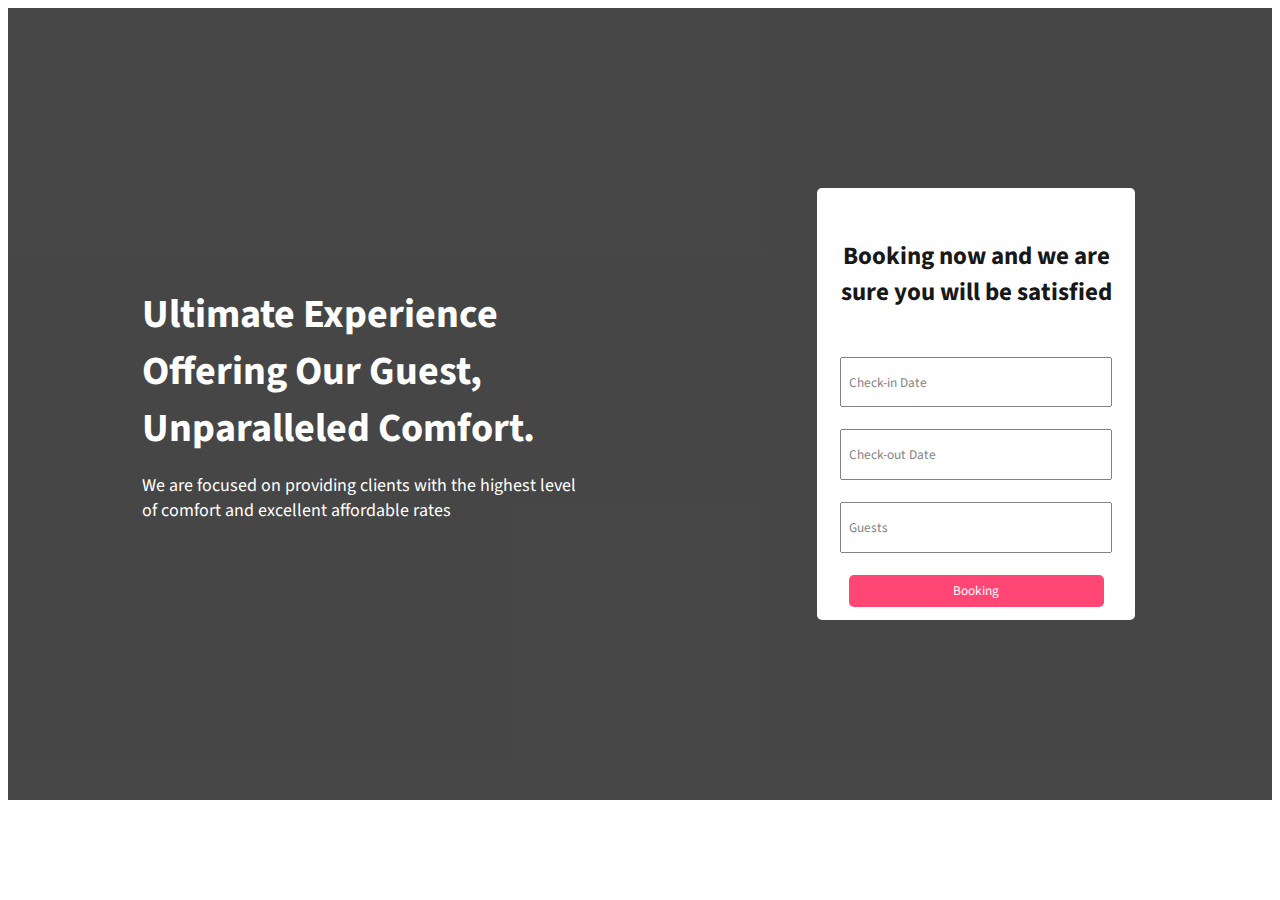
==== bhotel.html @ 9e6db372 "first commit" ====
<!DOCTYPE html>
<html lang="en">
<head>
   <meta charset="UTF-8">
	<meta name="viewport" content="width=device-width, initial-scale=1.0">
	<meta name="description" content="Star Hotels Helps you Discover The Perfect Balance
	Of Hospitality, Luxury And
	Comfort.">
	<title>Star Hotels</title>
	<link href="https://fonts.googleapis.com/css2?family=Source+Sans+Pro:wght@400;700&display=swap" rel="stylesheet">
	<link rel="stylesheet" href="css/global-header.css">
	<link rel="stylesheet" href="css/global-footer.css">
	<link rel="stylesheet" href="css/accesibility.css">
	<link rel="stylesheet" href="css/index.css">
	<link rel="shortcut icon" href="./assets/img/favicon.webp" type="image/x-icon">
</head>
<body class="scroll-bar">
	<div id="loader">
		<svg version="1.1" id="L9" xmlns="http://www.w3.org/2000/svg" xmlns:xlink="http://www.w3.org/1999/xlink" x="0px" y="0px"
		viewBox="0 0 100 100" enable-background="new 0 0 0 0" xml:space="preserve">
			<path fill="#d4af37" d="M73,50c0-12.7-10.3-23-23-23S27,37.3,27,50 M30.9,50c0-10.5,8.5-19.1,19.1-19.1S69.1,39.5,69.1,50">
				<animateTransform 
					attributeName="transform" 
					attributeType="XML" 
					type="rotate"
					dur="1s" 
					from="0 50 50"
					to="360 50 50" 
					repeatCount="indefinite" />
		</path>
		</svg>
	</div>

	<div class="jumbotron-container">
		<div class="jumbotron-left">
			<h2 class="jumbotron-header">Ultimate experience<br> offering our guest, <br>unparalleled comfort.</h2>
			<p>We are focused on providing clients with the highest level<br>
					of comfort and excellent affordable rates</p>
		</div>
		<div class="jumbotron-right">
			<form action="" class="jumbotron-form">
				<!-- Put the form here -->
					<h3>Booking now and we are sure you will be satisfied</h3><br>
					<label class="hide" for="arrival">arrival date</label>
					<input type="text" id="arrival" name="arrival_date" placeholder="Check-in Date" onfocus="(this.type='date')" ><br>
					<label class="hide" for="departure">departure date</label>
					<input type="text"  id="departure" name="departure_date" placeholder="Check-out Date" onfocus="(this.type='date')" ><br>
					<label class="hide" for="guests">how many guests</label>
					<input type="text" id="guests" name="guests" placeholder="Guests"><br>
					<button type="button" class="rates">Booking</button>
					
			</form>
		</div>
	</div>
	<script defer async>
		(() => {
			const loader = document.getElementById('loader');
			const scrollBar = document.getElementsByClassName('scroll-bar')[0];
			window.addEventListener('load', () => {
				loader.classList.add('none');
				scrollBar.classList.remove('scroll-bar')
			});
		})();
	</script>
	<script  defer async src="assets/js/toggleHamburger.js"></script>
</body>
</html>
---- css/accesibility.css ----
/*Making the hide element accessible for screen readers*/
.hide {
	position: absolute;
	height: 1px;
	width: 1px;
	overflow: hidden;
	clip: rect(1px 1px 1px 1px); /* IE6, IE7 */
	clip: rect(1px, 1px, 1px, 1px);
}

.jumbotron-form input:focus {
   border: 1.5px solid #3b331a;
}
---- css/index.css ----
* {
	font-family: 'Source Sans Pro';
}


/*Loader*/
#loader {
	background-color: #fff;
	position: fixed;
	top: 0;
	left: 0;
	width: 100%;
	height: 100vh;
	z-index: 9999;
	display: flex;
	justify-content: center;
	align-items: center;
	transition: ease;
}


#loader svg {
	width: 200px;
}

#loader.none {
	visibility: hidden;
	opacity: 0;
}

.scroll-bar {
	overflow: hidden;
}

.horizontal {
	width: 10%;
	margin: 1em 0 2em 0;
	height: 1px;
	background-color: #FF3366;
	border: none;
}

p {
	font-size: 18px;
}
h2 {
	font-size: 40px;
}
.row {
	display: flex;
	flex-wrap: wrap;
	justify-content: center;
}
.col {
	padding: 5px;
	flex-wrap: nowrap;
}

.image-col {
	margin-right: 7%;
}

.image-col img {
	margin: 5px;
}

.small-image {
	height: 105px;
}

.large-image {
	height: 227px;
}

.side-by-side-container {
	display: flex;
}

.large-image-container {
	margin-right: 7px;
}

.stacked-image-container {
	display: flex;
	flex-direction: column;
	margin-top: 1px;
}
/* Header section--------------------- */
.page-header-container {
	margin-bottom: 70px;
}

.page-header-span {
	display: flex;
	justify-content: flex-end;
	padding-right: 100px;
}
.page-header {
	/* font-weight: 500; */
	text-align: center;
	padding: 0 150px 0 0;
}

.page-header:after {
	display: block;
	height: 1px;
	background-color: #FF3366;
	content: '';
	width: 90px;
	margin: 0.5em auto 0 auto;
}

.page-sub-header {
	font-size: 75%;
	text-align: center;
	letter-spacing: 0.01em;
	font-weight: 300;
	color: rgba(0, 0, 0, 0.3);
}

/* Header End-------------------------------- */

/* Jumbotron class */
.jumbotron-container {
	width: 100%;
	background: #333;
		url('../img/Homepage-jumbotron.webp');
	background-repeat: no-repeat;
	background-position: center;
	background-size: cover;
	opacity: 0.9;
	min-height: calc(100vh - 12vh);
	display: flex;
	color: white;
}

.jumbotron-left {
	flex: 3;
	display: flex;
	flex-direction: column;
	justify-content: center;
	align-items: flex-start;
	padding-left: 10%;
	/* border: 1px solid white; */
}

.jumbotron-left > * {
	margin: 0.5rem;
}

.jumbotron-header {
	text-transform: capitalize;
}

.jumbotron-right {
	flex: 2;
	display: flex;
	justify-content: flex-start;
	align-items: center;
	/* border: 1px solid white; */
}

.jumbotron-form {
	color: black;
	display: flex;
	flex-direction: column;
	justify-content: center;
	align-items: center;
	background: white;
	width: 70%;
	min-height: 60%;
	border-radius: 5px;
}
.jumbotron-form p {
	margin-bottom: 1em;
	text-align: center;
	font-size: 18px;
}
.jumbotron-form input {
	outline: none;
	width: 80%;
	height: 2.5em;
	padding: 0.5em;
}

.jumbotron-form button {
	background: #FF3366;
	outline: none;
	width: 80%;
	padding: 0.5em;
	border-radius: 5px;
	cursor: pointer;
	color: white;
	border: none;
}

/* Beginning of enjoy your stay section */
.enjoy-container {
	width: 100%;
	display: flex;
	flex-direction: column;
}
.enjoy-header {
	width: 80%;
	margin: 1em auto;
}
.enjoy-header h1 {
	padding-top: 2em;
}
.enjoy-header > p {
	width: 40%;
}
.enjoy-services {
	display: flex;
	flex-direction: row;
	width: 80%;
	margin: 1em auto;
	margin-bottom: 5em;
	/* border: 1px solid black; */
}
.enjoy-services h2 {
	margin-bottom: 1em;
}
.first-col {
	/* border: 1px solid black; */
	flex: 1;
	margin-right: 2em;
}
.sec-col {
	/* border: 1px solid black; */
	flex: 1;
	margin-right: 2em;
}
.third-col {
	/* border: 1px solid black; */
	flex: 2;
	display: flex;
	justify-content: center;
	align-items: center;
	position: relative;
}

.upper,
.lower {
	padding-left: 2em;
	margin-bottom: 2em;
	position: relative;
}
.enjoy__clock-icon,
.enjoy__fitness-icon,
.enjoy__wifi-icon,
.enjoy__coffee-icon {
	position: absolute;
	top: 0px;
	left: -13px;
}

.enjoy__play-icon {
	position: absolute;
	cursor: pointer;
}

/* End----------------------- */

/* Beginning of simplicity is our watch word section styling */
.special-offers {
	padding: 0 0 80px;
}

.offers-title {
	font-size: 165%;
	margin: 25px 0 15px;
}

.offers-sub-title {
	font-size: 18px;
	color: #3b331a;
	font-weight: 300;
	margin-bottom: 20px;
}

.offers-list {
	list-style: none;
	margin-bottom: 30px;
}

.offers-list li {
	margin: 12px 0;
}

.list-icon {
	height: 17px;
	vertical-align: middle;
	margin-right: 5px;
}

.list-text {
	display: inline-block;
}

.btn {
	border-radius: 3px;
	border: 1px solid #FF3366;
	text-transform: uppercase;
	font-size: 55%;
	padding: 10px 18px;
	font-weight: 400;
	text-decoration: none;
	transition: all 0.3s;
	margin-right: 10px;
}

.btn-fill {
	background-color: #FF3366;
	color: #fff;
}
.rates {
	border-radius: 5px;
}

.rates:active,
.rates:hover {
	background-color: #c9a633;
	border: 1px solid #c9a633;
}

.btn-fill:hover,
.btn-fill:active {
	background-color: #c9a633;
	transform: translateY(-3px);
	border: 1px solid #c9a633;
}

.btn-ghost {
	color: #d4af37;
	background-color: #fff;
}

.btn-ghost:hover,
.btn-ghost:active {
	background-color: #d4af37;
	color: #fff;
}

.btn-large {
	font-size: 16px;
	width: 133px;
	padding: 12px 22px;
	border-radius: 4px;
}

/* End----------------------------*/

/* Beginning of client review section styles */
.review-container {
	width: 80%;
	margin: 1em auto;
	display: flex;
	flex-direction: column;
	justify-content: center;
}
.review-header {
	display: flex;
	flex-direction: column;
	justify-content: center;
	align-items: center;
}
.review-header > p {
	text-align: center;
}
.cards-container {
	display: flex;
	margin-top: 2em;
	margin-bottom: 4em;
}
.card {
	flex: 1;
	border: 1px solid rgb(158, 158, 158);
	min-height: 40vh;
	margin-right: 2em;
	border-radius: 5px;
	display: flex;
	flex-direction: column;
	align-items: flex-start;
	padding: 1em 1em 1em 1em;
	line-height: 1.5em;
}
.card-title {
	font-size: 25px;
}
.card-avi {
	width: 30%;
	margin: 2em 0;
}
.card-subtitle {
	margin-bottom: 1em;
}
.card-desc {
	font-size: 18px;
	font-weight: 300;
}

/* End----------------------------------------- */

/* @media queries */
/* Extra small devices (phones, 600px and down) */
@media only screen and (max-width: 600px) {
	.image-col {
		margin: auto;
	}
	.jumbotron-container {
		width: 100%;
		flex-direction: column;
		align-items: center;
	}

	.jumbotron-left {
		padding: 1rem;
		margin-top: 1rem;
	}

	.jumbotron-header {
		font-size: 30px;
		text-align: center;
	}

	.jumbotron-header br {
		display: none;
	}

	.enjoy-services {
		flex-direction: column;
	}
	.enjoy-header,
	.enjoy-container,
	.enjoy-header h1 {
		text-align: center;
	}
	.enjoy-header > p {
		width: 100%;
	}
	/* Enjoy section icons for mobile */
	.enjoy__clock-icon,
	.enjoy__fitness-icon,
	.enjoy__wifi-icon,
	.enjoy__coffee-icon {
		position: unset;
		padding: 0.5rem;
	}
	.page-header {
		text-align: center;
		padding: 1rem;
		font-size: 30px;
	}
	.cards-container {
		flex-direction: column;
	}
	.card {
		margin-bottom: 1em;
	}
	.page-header:after {
		margin: 0.5em auto 0 auto;
		height: 2px;
	}

	.page-header-container {
		margin-bottom: 10px;
	}
	.btn-large {
		margin-bottom: 1em;
		margin: auto;
		font-weight: 700;
		font-size: 77%;
		padding: 15px 27px;
	}

	.horizontal {
		margin: 1em auto 2em auto;
	}
	.jumbotron-form {
		width: 90%;
		margin: 1em auto;
		padding: 1em 0.5em;
	}

	.jumbotron-form h3 {
		font-size: 20px;
		text-align: center;
	}
	.jumbotron-form p {
		font-size: 17px;
	}

	.jumbotron-form p br {
		display: none;
	}
	.jumbotron-left p {
		font-size: 18px;
		width: 100%;
		text-align: center;
		margin-bottom: 1em;
	}

	.jumbotron-right .jumbotron-left,
	.jumbotron-right {
		flex: 1;
	}
	.jumbotron-form button {
		margin-bottom: 1em;
	}

	.enjoy-services {
		margin-bottom: 0.5em;
	}

	.special-offers {
		padding: 0 0 35px;
	}

	.enjoy__play-icon {
		z-index: 2;
		width: 4rem;
		opacity: 0.9;
		height: 4rem;
	}

	.page-header,
	.enjoy-heading {
		text-transform: capitalize;
		text-align: center;
	}

	.horizontal {
		height: 2px;
		width: 39%;
	}

	.enjoy-heading {
		margin-top: 20px;
		font-size: 30px;
	}

	.enjoy-heading br {
		display: none;
	}

	.first-col,
	.sec-col {
		margin-right: unset;
	}

	.upper,
	.lower {
		padding-left: unset;
	}

	.third-col {
		order: -1;
		margin-bottom: 1rem;
	}

	.third-col-video {
		width: 100%;
		filter: drop-shadow(2px 4px 6px black);
	}

	.side-by-side-container {
		flex-direction: column;
	}

	.stacked-image-container {
		flex-direction: row;
	}

	.offers-sub-title {
		padding: 1rem;
	}

	.offers-sub-title br {
		display: none;
	}

	.offers-list {
		margin-left: 1.5rem;
	}

	.centered {
		margin: auto;
		display: block;
		width: 50%;
		text-align: center;
	}

	.img-hide {
		display: none;
	}
	.review-title {
		text-align: center;
		font-size: 30px;
	}

	.card {
		width: 100%;
	}

	.card-avi {
		width: 30%;
		display: block;
		margin: 1.5rem auto;
	}

	.card-title,
	.card-subtitle {
		width: 100%;
		text-align: center;
	}

	.card-subtitle {
		font-weight: 300;
	}
}

@media only screen and (max-width: 320px) {
	.small-image {
		display: none;
	}

	.large-image {
		width: 100%;
		object-fit: cover;
	}
}

/* Small devices (portrait tablets and large phones, 600px and up) */
@media only screen and (min-width: 600px) and (max-width: 700px) {
	.jumbotron-container {
		width: 100%;
		flex-direction: column;
		align-items: center;
	}
	.btn-large {
		margin: 0.5em auto 1em 1em;
	}
	.jumbotron-form {
		width: 100%;
		margin: 1em auto;
		padding: 1em 0.5em;
	}
	.enjoy-header,
	.enjoy-container,
	.enjoy-header h1 {
		text-align: center;
	}
	.enjoy-header > p {
		width: 100%;
	}
	.enjoy-services {
		flex-direction: column;
	}

	.page-header {
		padding: 0 100px 0 100px;
	}

	.card {
		margin-bottom: 1em;
	}
	.page-header:after {
		margin: 0.5em auto 0 auto;
	}
	.btn-large {
		margin-bottom: 1em;
	}
	.jumbotron-left h1 {
		font-size: 50px;
		margin-top: 1em;
	}
	.horizontal {
		margin: 1em auto 2em auto;
	}
}
@media only screen and (min-width: 700px) {
	.jumbotron-form {
		margin: 1em 0;
	}
	.jumbotron-form h3 {
		padding-top: 1em;
		font-size: 25px;
		text-align: center;
	}
	.jumbotron-form p {
		font-size: 18px;
	}

	.rates {
		margin-bottom: 1em;
	}
}
@media only screen and (min-width: 954px) {
	.jumbotron-container {
		width: 100%;
		flex-direction: row;
		align-items: center;
	}
	.enjoy-services {
		flex-direction: row;
	}
}
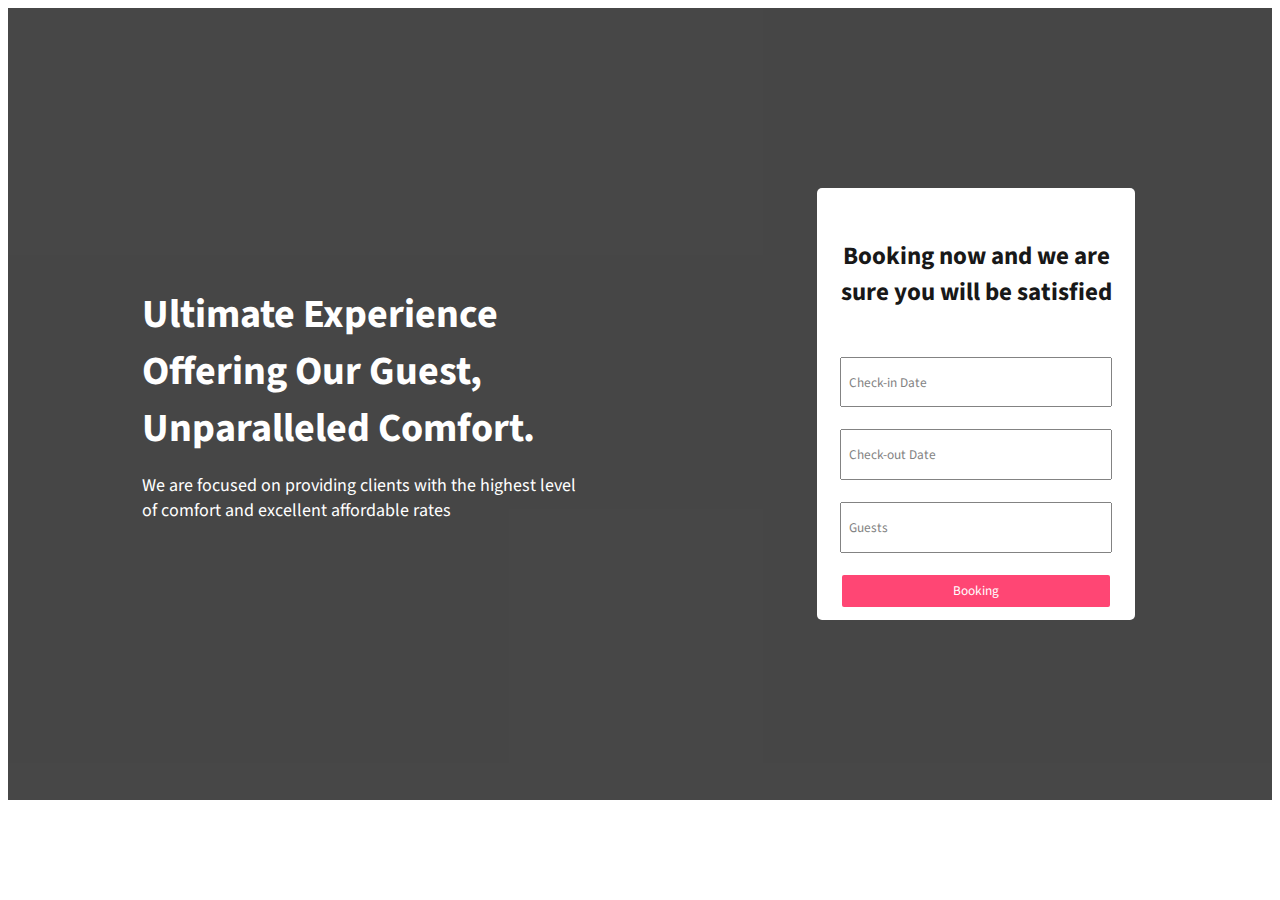
==== commit 12e22597: "revisi 1 trillo done" ====
--- a/bhotel.html
+++ b/bhotel.html
@@ -19,7 +19,7 @@
 		<svg version="1.1" id="L9" xmlns="http://www.w3.org/2000/svg" xmlns:xlink="http://www.w3.org/1999/xlink" x="0px" y="0px"
 		viewBox="0 0 100 100" enable-background="new 0 0 0 0" xml:space="preserve">
 			<path fill="#d4af37" d="M73,50c0-12.7-10.3-23-23-23S27,37.3,27,50 M30.9,50c0-10.5,8.5-19.1,19.1-19.1S69.1,39.5,69.1,50">
-				<animateTransform 
+				<animateTransform
 					attributeName="transform" 
 					attributeType="XML" 
 					type="rotate"
--- a/css/index.css
+++ b/css/index.css
@@ -186,116 +186,12 @@
 .jumbotron-form button {
 	background: #FF3366;
 	outline: none;
-	width: 80%;
+	width: 84%;
 	padding: 0.5em;
-	border-radius: 5px;
+	border-radius: 2px;
 	cursor: pointer;
 	color: white;
 	border: none;
-}
-
-/* Beginning of enjoy your stay section */
-.enjoy-container {
-	width: 100%;
-	display: flex;
-	flex-direction: column;
-}
-.enjoy-header {
-	width: 80%;
-	margin: 1em auto;
-}
-.enjoy-header h1 {
-	padding-top: 2em;
-}
-.enjoy-header > p {
-	width: 40%;
-}
-.enjoy-services {
-	display: flex;
-	flex-direction: row;
-	width: 80%;
-	margin: 1em auto;
-	margin-bottom: 5em;
-	/* border: 1px solid black; */
-}
-.enjoy-services h2 {
-	margin-bottom: 1em;
-}
-.first-col {
-	/* border: 1px solid black; */
-	flex: 1;
-	margin-right: 2em;
-}
-.sec-col {
-	/* border: 1px solid black; */
-	flex: 1;
-	margin-right: 2em;
-}
-.third-col {
-	/* border: 1px solid black; */
-	flex: 2;
-	display: flex;
-	justify-content: center;
-	align-items: center;
-	position: relative;
-}
-
-.upper,
-.lower {
-	padding-left: 2em;
-	margin-bottom: 2em;
-	position: relative;
-}
-.enjoy__clock-icon,
-.enjoy__fitness-icon,
-.enjoy__wifi-icon,
-.enjoy__coffee-icon {
-	position: absolute;
-	top: 0px;
-	left: -13px;
-}
-
-.enjoy__play-icon {
-	position: absolute;
-	cursor: pointer;
-}
-
-/* End----------------------- */
-
-/* Beginning of simplicity is our watch word section styling */
-.special-offers {
-	padding: 0 0 80px;
-}
-
-.offers-title {
-	font-size: 165%;
-	margin: 25px 0 15px;
-}
-
-.offers-sub-title {
-	font-size: 18px;
-	color: #3b331a;
-	font-weight: 300;
-	margin-bottom: 20px;
-}
-
-.offers-list {
-	list-style: none;
-	margin-bottom: 30px;
-}
-
-.offers-list li {
-	margin: 12px 0;
-}
-
-.list-icon {
-	height: 17px;
-	vertical-align: middle;
-	margin-right: 5px;
-}
-
-.list-text {
-	display: inline-block;
 }
 
 .btn {
@@ -314,93 +210,9 @@
 	background-color: #FF3366;
 	color: #fff;
 }
-.rates {
-	border-radius: 5px;
-}
-
-.rates:active,
-.rates:hover {
-	background-color: #c9a633;
-	border: 1px solid #c9a633;
-}
-
-.btn-fill:hover,
-.btn-fill:active {
-	background-color: #c9a633;
-	transform: translateY(-3px);
-	border: 1px solid #c9a633;
-}
-
-.btn-ghost {
-	color: #d4af37;
-	background-color: #fff;
-}
-
-.btn-ghost:hover,
-.btn-ghost:active {
-	background-color: #d4af37;
-	color: #fff;
-}
-
-.btn-large {
-	font-size: 16px;
-	width: 133px;
-	padding: 12px 22px;
-	border-radius: 4px;
-}
+
 
 /* End----------------------------*/
-
-/* Beginning of client review section styles */
-.review-container {
-	width: 80%;
-	margin: 1em auto;
-	display: flex;
-	flex-direction: column;
-	justify-content: center;
-}
-.review-header {
-	display: flex;
-	flex-direction: column;
-	justify-content: center;
-	align-items: center;
-}
-.review-header > p {
-	text-align: center;
-}
-.cards-container {
-	display: flex;
-	margin-top: 2em;
-	margin-bottom: 4em;
-}
-.card {
-	flex: 1;
-	border: 1px solid rgb(158, 158, 158);
-	min-height: 40vh;
-	margin-right: 2em;
-	border-radius: 5px;
-	display: flex;
-	flex-direction: column;
-	align-items: flex-start;
-	padding: 1em 1em 1em 1em;
-	line-height: 1.5em;
-}
-.card-title {
-	font-size: 25px;
-}
-.card-avi {
-	width: 30%;
-	margin: 2em 0;
-}
-.card-subtitle {
-	margin-bottom: 1em;
-}
-.card-desc {
-	font-size: 18px;
-	font-weight: 300;
-}
-
-/* End----------------------------------------- */
 
 /* @media queries */
 /* Extra small devices (phones, 600px and down) */
@@ -427,26 +239,6 @@
 	.jumbotron-header br {
 		display: none;
 	}
-
-	.enjoy-services {
-		flex-direction: column;
-	}
-	.enjoy-header,
-	.enjoy-container,
-	.enjoy-header h1 {
-		text-align: center;
-	}
-	.enjoy-header > p {
-		width: 100%;
-	}
-	/* Enjoy section icons for mobile */
-	.enjoy__clock-icon,
-	.enjoy__fitness-icon,
-	.enjoy__wifi-icon,
-	.enjoy__coffee-icon {
-		position: unset;
-		padding: 0.5rem;
-	}
 	.page-header {
 		text-align: center;
 		padding: 1rem;
@@ -509,39 +301,15 @@
 		margin-bottom: 1em;
 	}
 
-	.enjoy-services {
-		margin-bottom: 0.5em;
-	}
-
-	.special-offers {
-		padding: 0 0 35px;
-	}
-
-	.enjoy__play-icon {
-		z-index: 2;
-		width: 4rem;
-		opacity: 0.9;
-		height: 4rem;
-	}
-
-	.page-header,
-	.enjoy-heading {
-		text-transform: capitalize;
-		text-align: center;
-	}
-
-	.horizontal {
-		height: 2px;
-		width: 39%;
-	}
-
-	.enjoy-heading {
-		margin-top: 20px;
-		font-size: 30px;
-	}
-
-	.enjoy-heading br {
-		display: none;
+	.jumbotron-form button {
+		background: #FF3366;
+		outline: none;
+		width: 84%;
+		padding: 0.5em;
+		border-radius: 2px;
+		cursor: pointer;
+		color: white;
+		border: none;
 	}
 
 	.first-col,
@@ -646,20 +414,16 @@
 		margin: 1em auto;
 		padding: 1em 0.5em;
 	}
-	.enjoy-header,
-	.enjoy-container,
-	.enjoy-header h1 {
-		text-align: center;
-	}
-	.enjoy-header > p {
-		width: 100%;
-	}
-	.enjoy-services {
-		flex-direction: column;
-	}
-
-	.page-header {
-		padding: 0 100px 0 100px;
+
+	.jumbotron-form button {
+		background: #FF3366;
+		outline: none;
+		width: 84%;
+		padding: 0.5em;
+		border-radius: 2px;
+		cursor: pointer;
+		color: white;
+		border: none;
 	}
 
 	.card {
@@ -706,3 +470,191 @@
 		flex-direction: row;
 	}
 }
+
+/* Large devices (portrait tablets, 768px and up) */
+
+/* Medium devices (tablets, 768px and up) */
+@media only screen and (min-width: 768px) and (max-width: 820px) {
+	.image-col {
+		margin: auto;
+	}
+	.jumbotron-container {
+		width: 100%;
+		flex-direction: column;
+		align-items: center;
+	}
+
+	.jumbotron-left {
+		padding: 1.5rem;
+		margin-top: 1.5rem;
+	}
+
+	.jumbotron-header {
+		font-size: 35px;
+		text-align: center;
+	}
+
+	.jumbotron-header br {
+		display: none;
+	}
+
+	.jumbotron-form button {
+		background: #FF3366;
+		outline: none;
+		width: 84%;
+		padding: 0.5em;
+		border-radius: 2px;
+		cursor: pointer;
+		color: white;
+		border: none;
+	}
+
+	.page-header {
+		text-align: center;
+		padding: 1.5rem;
+		font-size: 35px;
+		margin-top: 1rem;
+		margin-bottom: 0.8rem;
+	}
+
+	.cards-container {
+		flex-direction: column;
+	}
+
+	.card {
+		margin-bottom: 1em;
+	}
+
+	.page-header:after {
+		margin: 0.5em auto 0 auto;
+		height: 2px;
+	}
+
+	.page-header-container {
+		margin-bottom: 15px;
+	}
+
+	.btn-large {
+		margin-bottom: 1em;
+		margin: auto;
+		font-weight: 700;
+		font-size: 80%;
+		padding: 17px 30px;
+	}
+
+	.horizontal {
+		margin: 1em auto 2em auto;
+	}
+
+	.jumbotron-form {
+		width: 85%;
+		margin: 1.2em auto;
+		padding: 1.2em 0.7em;
+		text-align: center;
+	}
+
+	.jumbotron-form h3 {
+		font-size: 22px;
+		text-align: center;
+	}
+
+	.jumbotron-form p {
+		font-size: 18px;
+	}
+
+	.jumbotron-form p br {
+		display: none;
+	}
+
+	.jumbotron-left p {
+		font-size: 19px;
+		width: 100%;
+		text-align: center;
+		margin-bottom: 1em;
+	}
+
+	.jumbotron-right .jumbotron-left,
+	.jumbotron-right {
+		flex: 1;
+	}
+
+	.jumbotron-form button {
+		margin-bottom: 1em;
+	}
+
+	.first-col,
+	.sec-col {
+		margin-right: unset;
+	}
+
+	.upper,
+	.lower {
+		padding-left: unset;
+	}
+
+	.third-col {
+		order: -1;
+		margin-bottom: 1rem;
+	}
+
+	.third-col-video {
+		width: 100%;
+		filter: drop-shadow(2px 4px 6px black);
+	}
+
+	.side-by-side-container {
+		flex-direction: column;
+	}
+
+	.stacked-image-container {
+		flex-direction: row;
+	}
+
+	.offers-sub-title {
+		padding: 1.2rem;
+	}
+
+	.offers-sub-title br {
+		display: none;
+	}
+
+	.offers-list {
+		margin-left: 1.8rem;
+	}
+
+	.centered {
+		margin: auto;
+		display: block;
+		width: 50%;
+		text-align: center;
+	}
+
+	.img-hide {
+		display: none;
+	}
+
+	.review-title {
+		text-align: center;
+		font-size: 32px;
+	}
+
+	.card {
+		width: 100%;
+	}
+
+	.card-avi {
+		width: 30%;
+		display: block;
+		margin: 1.5rem auto;
+	}
+
+	.card-title,
+	.card-subtitle {
+		width: 100%;
+		text-align: center;
+	}
+
+	.card-subtitle {
+		font-weight: 300;
+	}
+}
